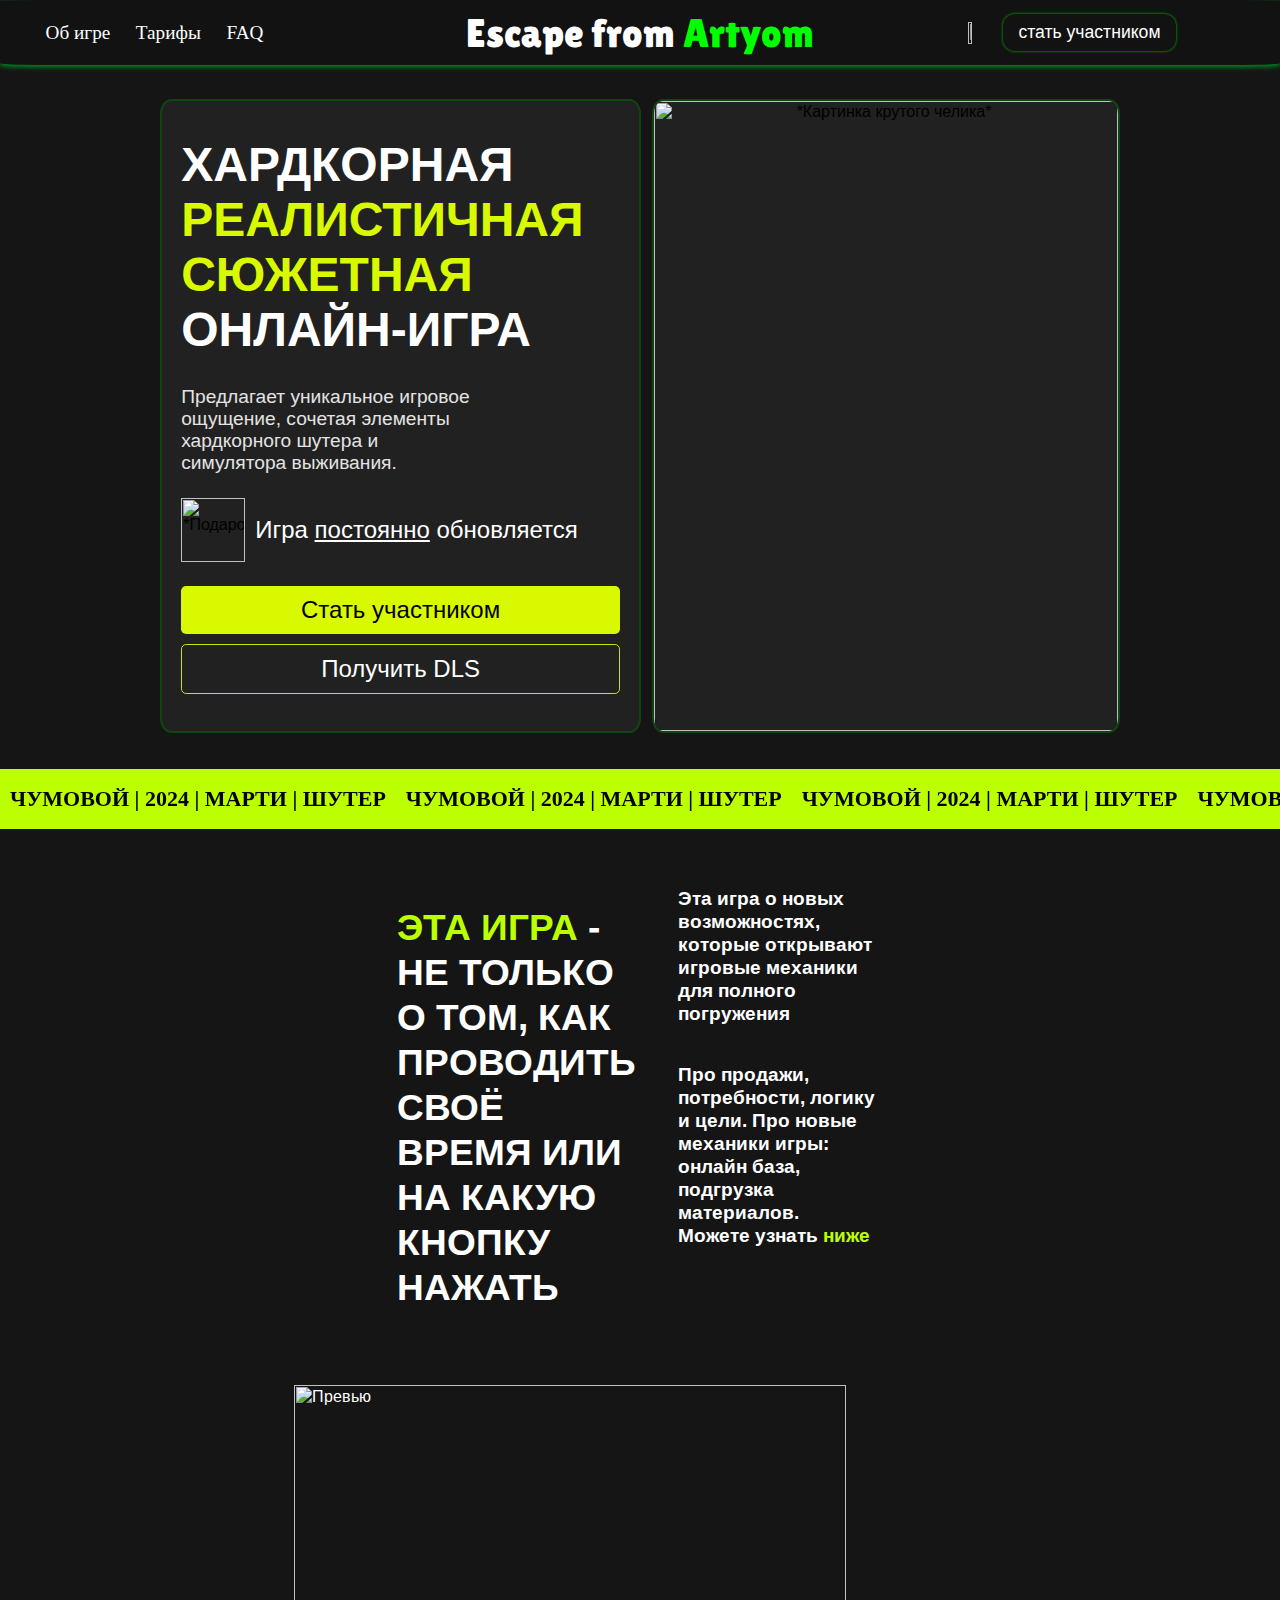
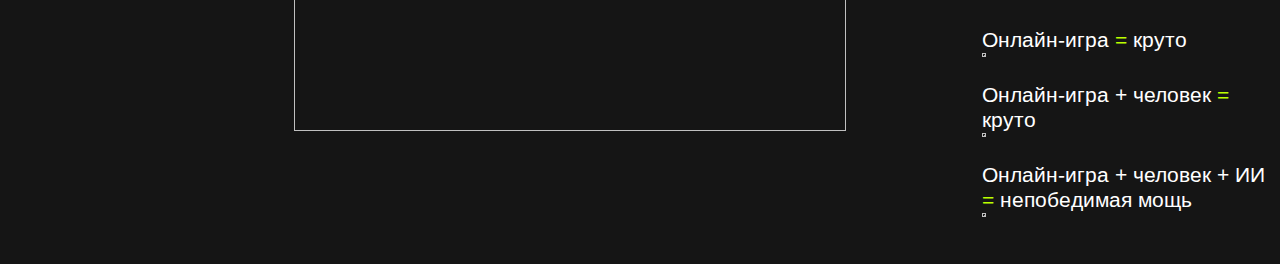
==== index.html @ bc2e9937 "Add files via upload" ====
<html lang="ru">
<head>
    <meta charset="UTF-8">
    <meta name="viewport" content="width=device-width, initial-scale=1.0">
    <link rel="stylesheet" href="Style.css">
    <script src="JavaScript.js"></script>
    <title>Escape from Artyom (EFA)</title>
    <link rel="icon" href="https://iimg.su/s/07/th_vUofMfnD5g3eAZCQwCSdDWG6ZPhW551LO2uNMPMv.png" type="image/png">
</head>
<body >

    <div class="header">
        <div class="nav-links">
            <a href="https://www.youtube.com/watch?v=frAhxXbLetk" target="_blank" class='fitst_link'>Об игре</a>
            <a href="https://www.youtube.com/watch?v=frAhxXbLetk" target="_blank">Тарифы</a>
            <a href="https://www.youtube.com/watch?v=frAhxXbLetk" target="_blank">FAQ</a>
        </div>
        <div class="logo">
            Escape from <span>Artyom</span>
        </div>
        
        <div class="buttonAndImg">
            <img src="https://iimg.su/s/06/IaHfS71FX4gs56JnO37oyAgWUF9vt8jraemAr785.png" alt="Картинка" class="header-img">
            <a href="https://www.youtube.com/watch?v=ig69QS8hTzo" target="_blank" class="button">стать участником</a>
        </div>
    </div>
    <div class="main_information">
        <div class="main_information" >
            <div class="collider_info" style="padding: 0vh 1.5vw;">
                <h1 style="color: #ffffff; font-size: 3em; text-align: left; margin-top:0.75em; margin-bottom: 10px;">
                    ХАРДКОРНАЯ<br>
                    <span>РЕАЛИСТИЧНАЯ</span><br>
                    <span>СЮЖЕТНАЯ</span><br>
                    ОНЛАЙН-ИГРА
                </h1>
                <p class="p-collider_info">
                    Предлагает уникальное игровое ощущение, сочетая элементы хардкорного шутера и симулятора выживания.
                </p>
                <div style="display: flex; align-items: center; gap: 10px; margin-bottom: 1.5em;margin-top: 1.5em;">
                    <img src="https://iimg.su/s/06/th_J076yC5QjLCfpxrYDMXHANPdsZ5jJejQW2glqzbp.png" alt="*Подарок*" style="height: 4em;">
                    <span class="oftenUpdate" style="color: rgb(255, 255, 255);">Игра <span>постоянно</span> обновляется</span>
                </div>
                <div style="text-align: center;">
                    <button class="main_button_begin">
                        Стать участником
                    </button><br>
                    <button class="main_button_end">
                        Получить DLS
                    </button>
                </div>
            </div>
        
            <div class="collider_info" style="width: 37%;">
                <img style="padding: 0; margin: 0; width: 100%; height: 100%; object-fit: cover;" 
                     src="https://iimg.su/s/06/th_fEYEqVyHgEeGhr46kfnvt0sFWIYENaMey49IA924.png" 
                     alt="*Картинка крутого челика*">
                </div>
        </div>
    </div>
   


    <!-- <div >
        <marquee behavior="alternate" scrollamount="10" direction="right">Бегущая строка</marquee>
    </div> -->
    
    
    <div id="rec615573717" 
     class="r t-rec t-screenmin-640px" 
     style="margin: 3vw 0"
     data-animationappear="off" 
     data-record-type="1003" 
     data-screen-min="640px">
    <!-- cover -->
    <div class="t1003" data-display-changed="true" style="min-height: 60px;">
        <div class="t1003__outer" style="margin-top: 0px; height: 60px;">
            <div class="t1003__wrapper" 
                 data-marquee-speed="1" 
                 data-auto-correct-mobile-width="false" 
                 style="width: calc(0px + 100vw); padding: 0px;">
                <div class="t1003__content-wrapper" 
                     style="background-color: rgb(188, 255, 0); height: 60px; opacity: 1;" 
                     data-auto-correct-mobile-width="false">
                    <div class="t1003__content" 
                         data-auto-correct-mobile-width="false" 
                         style="animation-duration: 3.2s; animation-name: t1003__anim-scrolling_615573717;">
                        
                        
                        <div class="t1003__item" data-auto-correct-mobile-width="false">
                            <div class="t-text t-text_md t1003__item-txt">
                                ЧУМОВОЙ | 2024 | МАРТИ | ШУТЕР
                            </div>
                        </div>
                        <div class="t1003__item" data-auto-correct-mobile-width="false">
                            <div class="t-text t-text_md t1003__item-txt">
                                ЧУМОВОЙ | 2024 | МАРТИ | ШУТЕР
                            </div>
                        </div>
                        <div class="t1003__item" data-auto-correct-mobile-width="false">
                            <div class="t-text t-text_md t1003__item-txt">
                                ЧУМОВОЙ | 2024 | МАРТИ | ШУТЕР
                            </div>
                        </div>
                        <div class="t1003__item" data-auto-correct-mobile-width="false">
                            <div class="t-text t-text_md t1003__item-txt">
                                ЧУМОВОЙ | 2024 | МАРТИ | ШУТЕР
                            </div>
                        </div>
                        <div class="t1003__item" data-auto-correct-mobile-width="false">
                            <div class="t-text t-text_md t1003__item-txt">
                                ЧУМОВОЙ | 2024 | МАРТИ | ШУТЕР
                            </div>
                        </div>
                        <div class="t1003__item" data-auto-correct-mobile-width="false">
                            <div class="t-text t-text_md t1003__item-txt">
                                ЧУМОВОЙ | 2024 | МАРТИ | ШУТЕР
                            </div>
                        </div>
                        <div class="t1003__item" data-auto-correct-mobile-width="false">
                            <div class="t-text t-text_md t1003__item-txt">
                                ЧУМОВОЙ | 2024 | МАРТИ | ШУТЕР
                            </div>
                        </div>
                        <div class="t1003__item" data-auto-correct-mobile-width="false">
                            <div class="t-text t-text_md t1003__item-txt">
                                ЧУМОВОЙ | 2024 | МАРТИ | ШУТЕР
                            </div>
                        </div>
                        <div class="t1003__item" data-auto-correct-mobile-width="false">
                            <div class="t-text t-text_md t1003__item-txt">
                                ЧУМОВОЙ | 2024 | МАРТИ | ШУТЕР
                            </div>
                        </div>
                        <div class="t1003__item" data-auto-correct-mobile-width="false">
                            <div class="t-text t-text_md t1003__item-txt">
                                ЧУМОВОЙ | 2024 | МАРТИ | ШУТЕР
                            </div>
                        </div>
                    </div>
                </div>
            </div>
        </div>
    </div>

    <style>
        #rec615573717 .t1003__wrapper {
            transform: rotate(0deg);
            -webkit-transform: rotate(0deg);
        }
    </style>

    <script>
        t_onReady(function () {
            t_onFuncLoad('t1003_init', function () {
                t1003_init('615573717', '0');
            });
        });
    </script>

    <style>
        #rec615573717 .t1003__item-txt {
            font-size: 22px;
            color: #000000;
            font-family: 'BebasNeue';
        }
    </style>

    <style id="t1003__anim-scrolling_615573717">
        @keyframes t1003__anim-scrolling_615573717 {
            0% {
                transform: translateX(0px);
                -webkit-transform: translateX(0px);
            }
            100% {
                transform: translateX(-320px);
                -webkit-transform: translateX(-320px);
            }
        }
    </style>
</div>
            
<div style="height: auto;  padding-left:14vw;">
    <div style="margin: 0 17vw;" class="div_with_marketing">
        <h3><span>ЭТА ИГРА</span> - НЕ ТОЛЬКО О ТОМ, КАК ПРОВОДИТЬ СВОЁ ВРЕМЯ ИЛИ НА КАКУЮ КНОПКУ НАЖАТЬ</h3>
        <div>
            <p>Эта игра о новых возможностях, которые открывают игровые механики для полного погружения</p>    
            <p style="margin-top: 2em;">Про продажи, потребности, логику и цели. Про новые механики игры: онлайн база, подгрузка материалов.<br> Можете узнать <span>ниже</span></p>


        </div>
    </div>
</div>



<div class="background-div" >
    
    <div class="div_with_marketing12" style=" width: 100%; margin-top: 3%;">
        <img style="margin-left: 23%; height: 85%;" src="https://optim.tildacdn.com/tild3938-3336-4531-a534-616362396631/-/cover/568x598/center/center/-/format/webp/Rectangle_5_4_1.png" alt="Превью">
        <div style=" margin-top:19%;height: auto; margin-left: 3%;">
            <p>Онлайн-игра <span>=</span> круто</p>   
            <img src="https://iimg.su/s/07/th_jsFbvtOJM0UsQJ9mjGYqVbFq6JY1NQS95BgPJueO.png" alt="*Полоса*"> 
            <p style="margin-top: 1em;">Онлайн-игра + человек <span>=</span> круто</p>
            <img src="https://iimg.su/s/07/th_jsFbvtOJM0UsQJ9mjGYqVbFq6JY1NQS95BgPJueO.png" alt="*Полоса*">
            <p style="margin-top: 1em;">Онлайн-игра + человек + ИИ <span>=</span> непобедимая мощь</p>
            <img src="https://iimg.su/s/07/th_jsFbvtOJM0UsQJ9mjGYqVbFq6JY1NQS95BgPJueO.png" alt="*Полоса*">
        </div>
    </div>
</div>


        
</body>
</html>
---- Style.css ----
@import url('https://fonts.googleapis.com/css2?family=Arimo:ital,wght@0,400..700;1,400..700&display=swap');
@import url('https://fonts.googleapis.com/css2?family=Lilita+One&display=swap');
@font-face {
    font-family: 'Benzin';
    src: local('Benzin Medium'), local('Benzin-Medium'),
        url('Benzin-Medium.woff2') format('woff2'),
        url('Benzin-Medium.woff') format('woff'),
        url('Benzin-Medium.ttf') format('truetype');
    font-weight: 500;
    font-style: normal;
  }
@import url('https://fonts.googleapis.com/css2?family=Arimo:ital,wght@0,400..700;1,400..700&family=Lilita+One&display=swap');


body {
    margin: 0;
    font-family: Arial, sans-serif;
    background-color: #151515;
}

::-webkit-scrollbar-track
{
	border: 5px solid white;
	border-color: transparent;
	background-color: #b7b7b7;
}

::-webkit-scrollbar
{
	width: 15px;
	background-color: #dfe6e9;
}

::-webkit-scrollbar-thumb
{
	background-color: #545454;
	border-radius: 10px;
}





.header {
    position: relative; 
    border-radius: 3%;
    display: flex;
    justify-content: space-between;
    height: 5vh;
    align-items: center;
    padding: 10px 20px;
    background-color: #121212;
    box-shadow: 0px 2px 5px #009329;
}

.nav-links {
    display: flex;
    gap: 2vw;
    align-items: center;
} 

.nav-links a {
    color: #fff;
    text-decoration: none;
    font-size: 1.2em;
    font-family: 'Benzin';
}

.nav-links a:hover {
    color: #b2b2b2;
    text-decoration: underline;
}

.fitst_link {
    margin-left: 2vw;
}

.logo {
    position: absolute; 
    left: 50%; 
    transform: translateX(-50%); 
    font-family: "Lilita One", serif;
    font-weight: 400;
    font-size: 40px;
    color: #fff;
}

.logo span {
    color: #00ff00;
}

.buttonAndImg {
    display: flex; 
    align-items: center; 
}

.button {
    background-color: #121212;
    color: white;
    padding: 8px 15px;
    border-radius: 12px;
    text-decoration: none;
    font-size: 1.1em;
    font-weight: 400;
    box-shadow: 0px 0px 3px #01c901;
    margin-left: 0.5vw; 
    margin-right: 2vw;
}

.button:hover {
    background-color: #009800;
}

.header-img {
    height: 10%; 
    width: auto;
}


.main_information {
    display: flex;
    justify-content: center; 
    gap: 15px; 
    margin-top: 2vh;
    margin-right: auto;
    margin-left: auto;
}

.collider_info {
    overflow: hidden;
    text-align: center;
    height: 70vh;
    width: 35%; 
    background-color: #212121;
    border-radius: 2%;
    box-shadow: 0px 0px 0px 2px rgba(0, 214, 7, 0.25);
}



.p-collider_info {
    color: rgb(227, 227, 227); font-size: 1.2em;font-weight: 400;; text-align: left; margin-top: 0; margin-bottom: 15px;
    width: 70%;
    margin-top: 1.5em;
}

.collider_info span {
    color: #d9f900;
}

.oftenUpdate{
    color: white; 
    font-size: 1.5em;
}
.oftenUpdate span {
    color: rgb(255, 255, 255);
    text-decoration: underline;
}



.main_button_begin {
    background-color: #d9f900; width: 100%;border-radius: 0.4vw;color: black; padding: 10px 20px; font-size: 1.5em; border: none; cursor: pointer; margin-bottom: 10px;
    overflow: hidden; 
    transition: background-color 0.3s, color 0.3s, transform 0.3s;
}

.main_button_begin:hover {
    background-color: #171717;
    transform: scale(1.05);
    color: white;
    border: 1px solid #d9f900
}

.main_button_end {
    background-color: #212121; 
    width: 100%;
    border-radius: 0.4vw; 
    color: white; 
    padding: 10px 20px; 
    font-size: 1.5em; 
    border: 1px solid #c7e600; 
    cursor: pointer;
    overflow: hidden; 
    transition: background-color 0.3s, color 0.3s, transform 0.3s; /* Плавный переход для всех эффектов */
}

.main_button_end:hover {
    background-color: #c7e600;
    color: black;
    transform: scale(1.05); 
}



.t1003 {
    display: flex;
    display: -ms-flexbox;
    display: flex;
    -webkit-align-items: center;
    -ms-flex-align: center;
    align-items: center;
    -webkit-justify-content: center;
    -ms-flex-pack: center;
    justify-content: center;
}

.t1003__outer {
    position: relative;
    max-width: 100vw;
    width: 100%;
    display: flex;
    display: -ms-flexbox;
    display: flex;
    -webkit-align-items: center;
    -ms-flex-align: center;
    align-items: center;
    -webkit-justify-content: center;
    -ms-flex-pack: center;
    justify-content: center;
    overflow: hidden;
    z-index: 0;
    pointer-events: none;
}

#rec615573717 .t1003__wrapper {
    transform: rotate(0deg);
    -webkit-transform: rotate(0deg);
}

.t1003__wrapper {
    overflow: hidden;
    position: relative;
    -webkit-flex-grow: 1;
    -ms-flex-positive: 1;
    flex-grow: 1;
    -webkit-flex-shrink: 0;
    -ms-flex-negative: 0;
    flex-shrink: 0;
}

.t1003__content-wrapper {
    opacity: 0;
}

.t1003__content {
    list-style: none;
    height: 100%;
    display: flex;
    display: -ms-flexbox;
    display: flex;
    -webkit-animation-duration: 2s;
    animation-duration: 2s;
    -webkit-animation-timing-function: linear;
    animation-timing-function: linear;
    -webkit-animation-iteration-count: infinite;
    animation-iteration-count: infinite;
}

.t1003__item {
    display: flex;
    display: -ms-flexbox;
    display: flex;
    -webkit-justify-content: center;
    -ms-flex-pack: center;
    justify-content: center;
    -webkit-align-items: center;
    -ms-flex-align: center;
    align-items: center;
    -ms-flex-negative: 0;
    -webkit-flex-shrink: 0;
    flex-shrink: 0;
    max-height: 100%;
    white-space: nowrap;
    pointer-events: all;
    transform: translateZ(0);
}

.t-text {
    font-family: "Arimo", serif;
    font-weight: 600;
    color: #000000;
}
.t-text_md {
    font-size: 20px;
    line-height: 1.55;
}

.t1003__item-txt {
    padding: 0 10px;
}
#rec615573717 .t1003__item-txt {
    font-size: 22px;
    color: #000000;
    font-family: 'BebasNeue';
}


.div_with_marketing {
    color: white;
    font-family: "Arimo", serif;
    display: flex;
    
}

.div_with_marketing h3 {
    width: 60%;
    font-size: 2.3em;
    text-align: left;
}

.div_with_marketing h3 span {
    color: rgb(188, 255, 0);
    font-weight: 600;
}

.div_with_marketing p  {
    width: 48%;
    height: auto;
    margin-left: 10%;
    color: rgb(255, 255, 255);
    font-size: 1.2em;
    font-weight: 600;
    
}

.div_with_marketing p span {
    color: rgb(188, 255, 0);
    font-weight: 600;
}

.div_with_marketing p span:hover {
    color: rgb(142, 193, 0);
    cursor: pointer;
    text-decoration: underline;
}


.background-div {
    height: auto; 
    background-image: url('https://iimg.su/s/07/th_lMrYCSdLAo17j8NCny09laoQAlrCyceiD15oxOJP.png'); /* Здесь указываем ссылку на изображение */
    background-size: cover; 
    background-position: center; 
    display: flex; 
    /* align-items: center;  */
    /* justify-content: center;  */
    
    
}


.div_with_marketing12 {
    display: flex;
    color: white;
    font-family: "Arimo", serif;
    
}

.div_with_marketing12 p{
    margin: 0;
    padding: 0;
    color: white;
    font-size: 1.3em;
    font-weight: 400;
    font-family: "Arimo", serif;
    
}

.div_with_marketing12 p span{
    color: #BBFF00;
}


.div_with_marketing12 img{
    margin: 0;
    padding: 0;
    height: 4%;
    
}
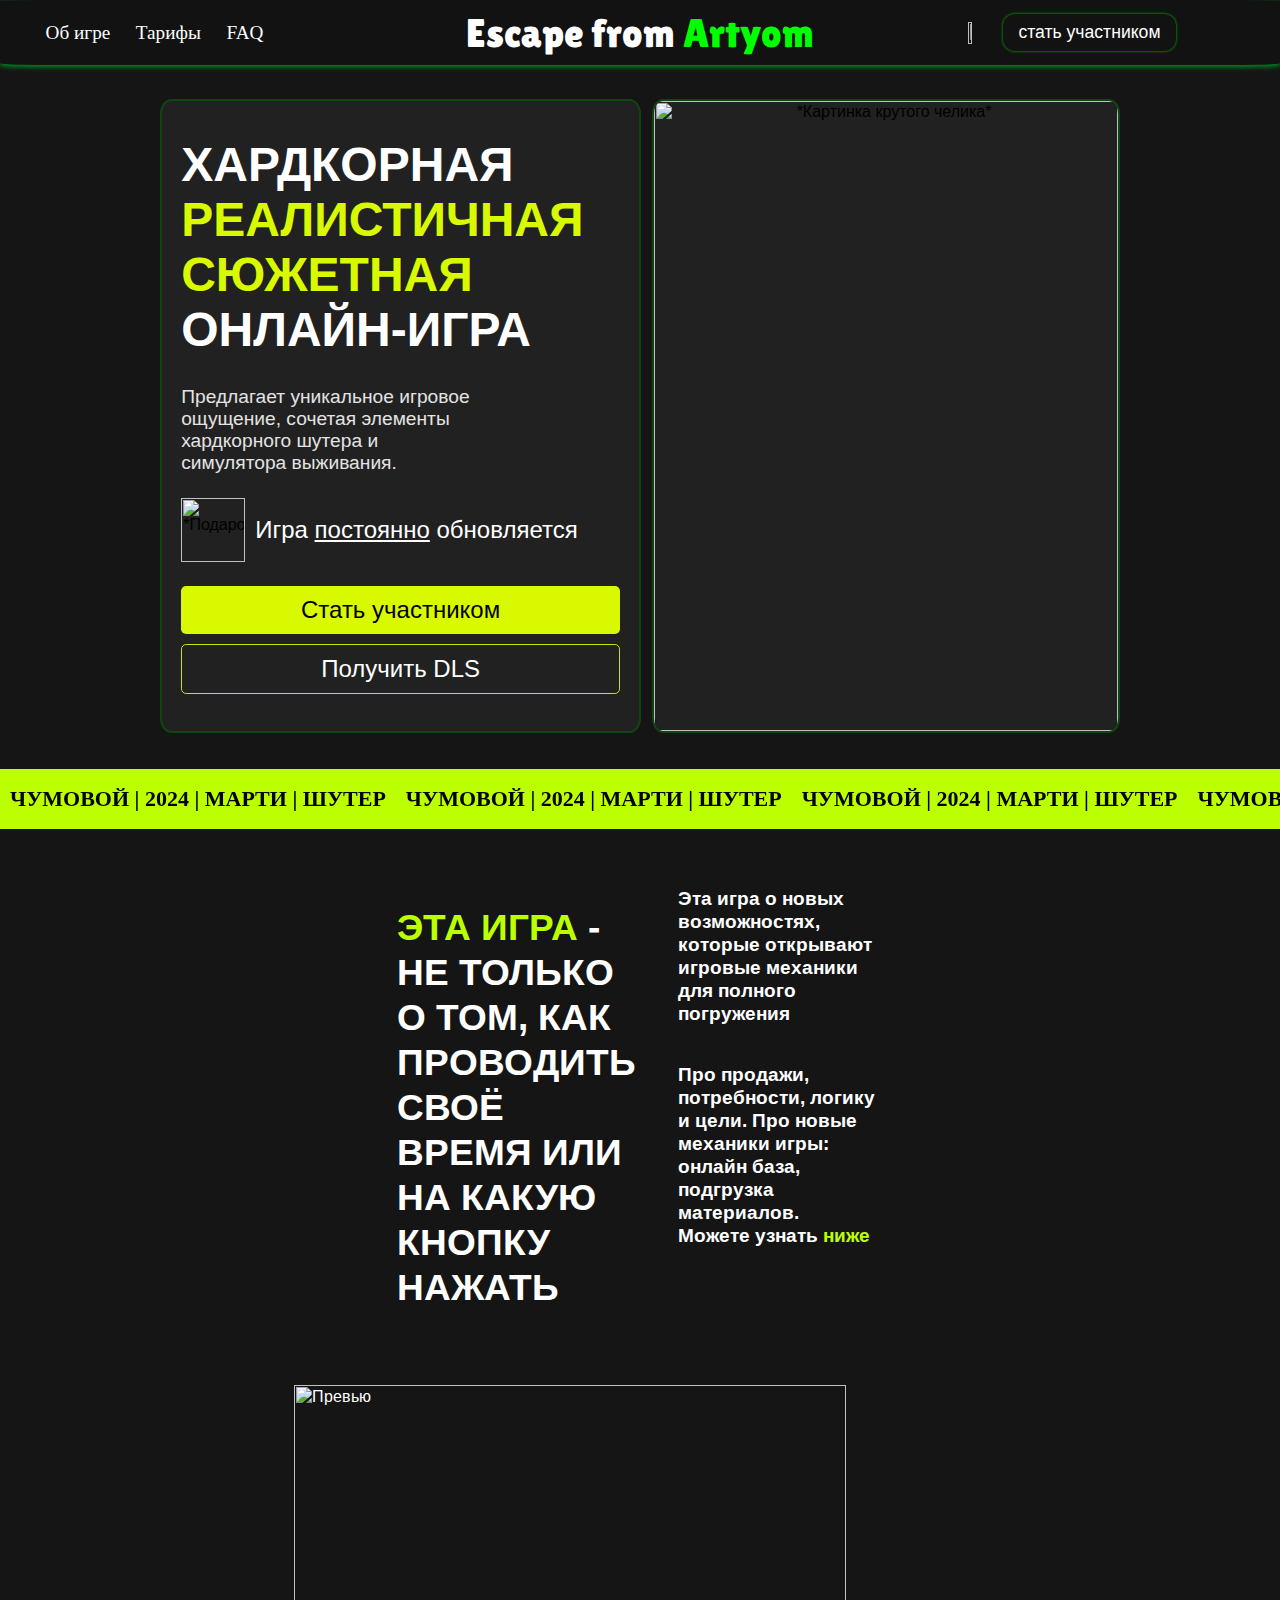
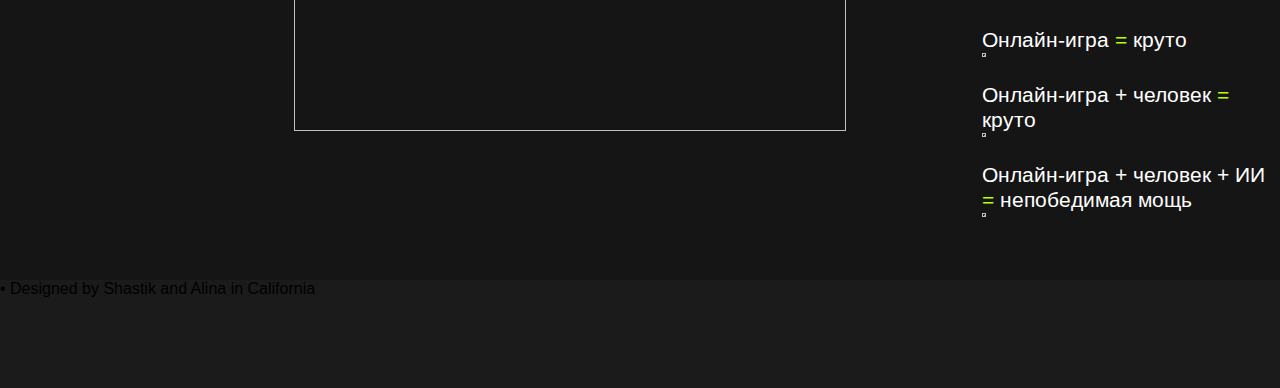
==== commit 58e4bb85: "Add files via upload" ====
--- a/index.html
+++ b/index.html
@@ -211,4 +211,10 @@
 
         
 </body>
+
+<footer style="width: 100%; height: 12vh; background-color: rgb(27, 27, 27);">
+    <div class="footer">
+    <p>&bull; Designed by Shastik and Alina in <span>California</span></p>
+    </div>
+</footer>
 </html>